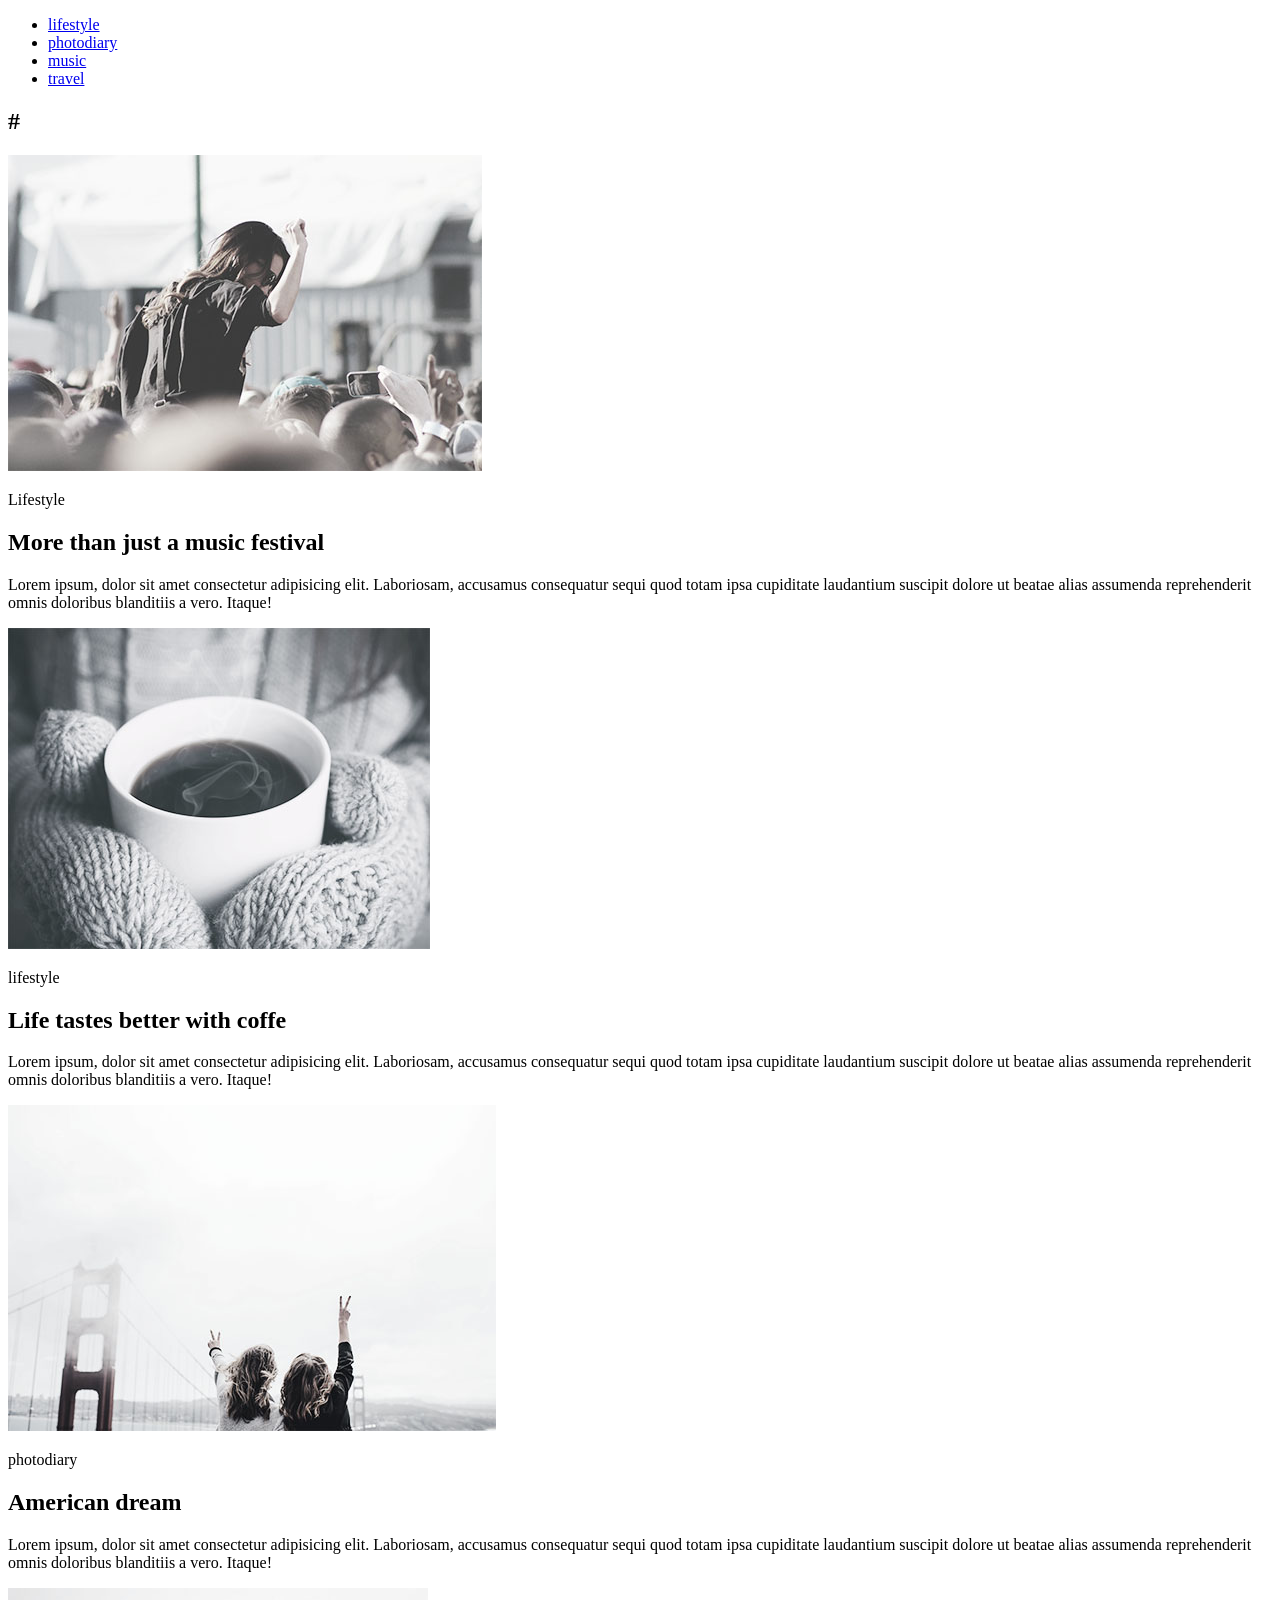
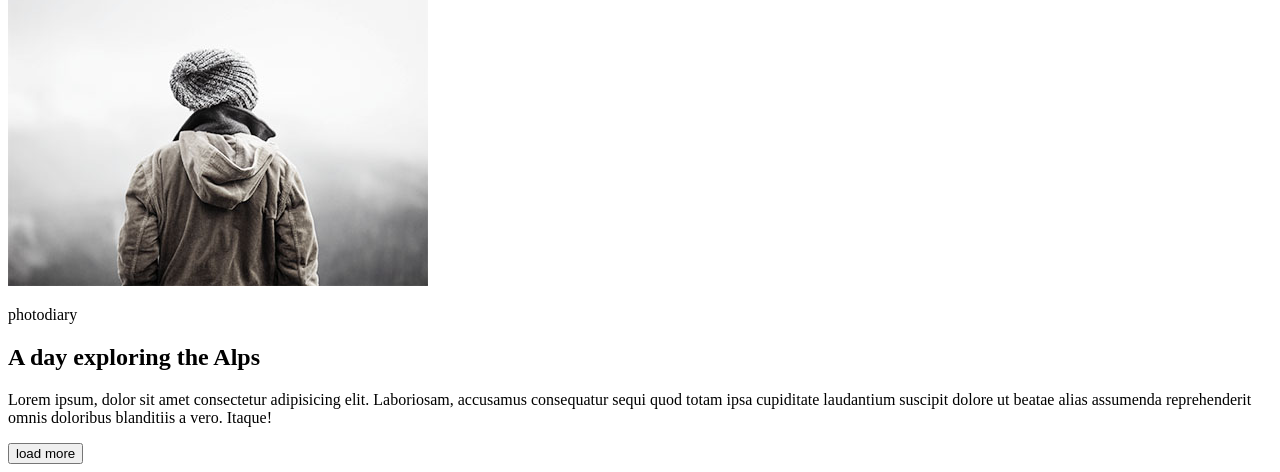
==== index.html @ 5ddc7920 "work on the bugs" ====
<!DOCTYPE html>
<html lang="en">
<head>
    <meta charset="UTF-8">
    <meta name="viewport" content="width=device-width, initial-scale=1.0">
    <meta http-equiv="X-UA-Compatible" content="ie=edge">
    <title>Homework01</title>
</head>
<body>
    <header>
        <nav>
            <ul>
                <li class="list-item"><a href="#" class="list-link">lifestyle</a></li>
                <li class="list-item"><a href="#" class="list-link">photodiary</a></li>
                <li class="list-item"><a href="#" class="list-link">music</a></li>
                <li class="list-item"><a href="#" class="list-link">travel</a></li> 
            </ul>
        </nav>
    </header>
    <main>
        <section> <h2>#</h2>
            <article>
                <img src="img/1.jpg" alt="a girl on the shoulders of a guy on a music festival">
                <p>Lifestyle</p>
                <h2>More than just a music festival</h2>
                <p>Lorem ipsum, dolor sit amet consectetur adipisicing elit. Laboriosam, accusamus consequatur sequi quod totam ipsa cupiditate laudantium suscipit dolore ut beatae alias assumenda reprehenderit omnis doloribus blanditiis a vero. Itaque!</p>
             </article>
            <article>
                <img src="img/2.jpg" alt="a cup of hot coffee">
                <p>lifestyle</p>
                <h2>Life tastes better with coffe</h2>
                <p>Lorem ipsum, dolor sit amet consectetur adipisicing elit. Laboriosam, accusamus consequatur sequi quod totam ipsa cupiditate laudantium suscipit dolore ut beatae alias assumenda reprehenderit omnis doloribus blanditiis a vero. Itaque!</p>
             </article>
             <article>
                <img src="img/3.jpg" alt="two girls in front of the bridge">
                <p>photodiary</p>
                <h2>American dream</h2>
                <p>Lorem ipsum, dolor sit amet consectetur adipisicing elit. Laboriosam, accusamus consequatur sequi quod totam ipsa cupiditate laudantium suscipit dolore ut beatae alias assumenda reprehenderit omnis doloribus blanditiis a vero. Itaque!</p>
             </article>
             <article>
                <img src="img/4.jpg" alt="a snapshot of a man from the back">
                <p>photodiary</p>
                <h2>A day exploring the Alps</h2>
                <p>Lorem ipsum, dolor sit amet consectetur adipisicing elit. Laboriosam, accusamus consequatur sequi quod totam ipsa cupiditate laudantium suscipit dolore ut beatae alias assumenda reprehenderit omnis doloribus blanditiis a vero. Itaque!</p>
             </article>
        </section>
        <button>load more</button>
    </main>
    
</body>
</html>
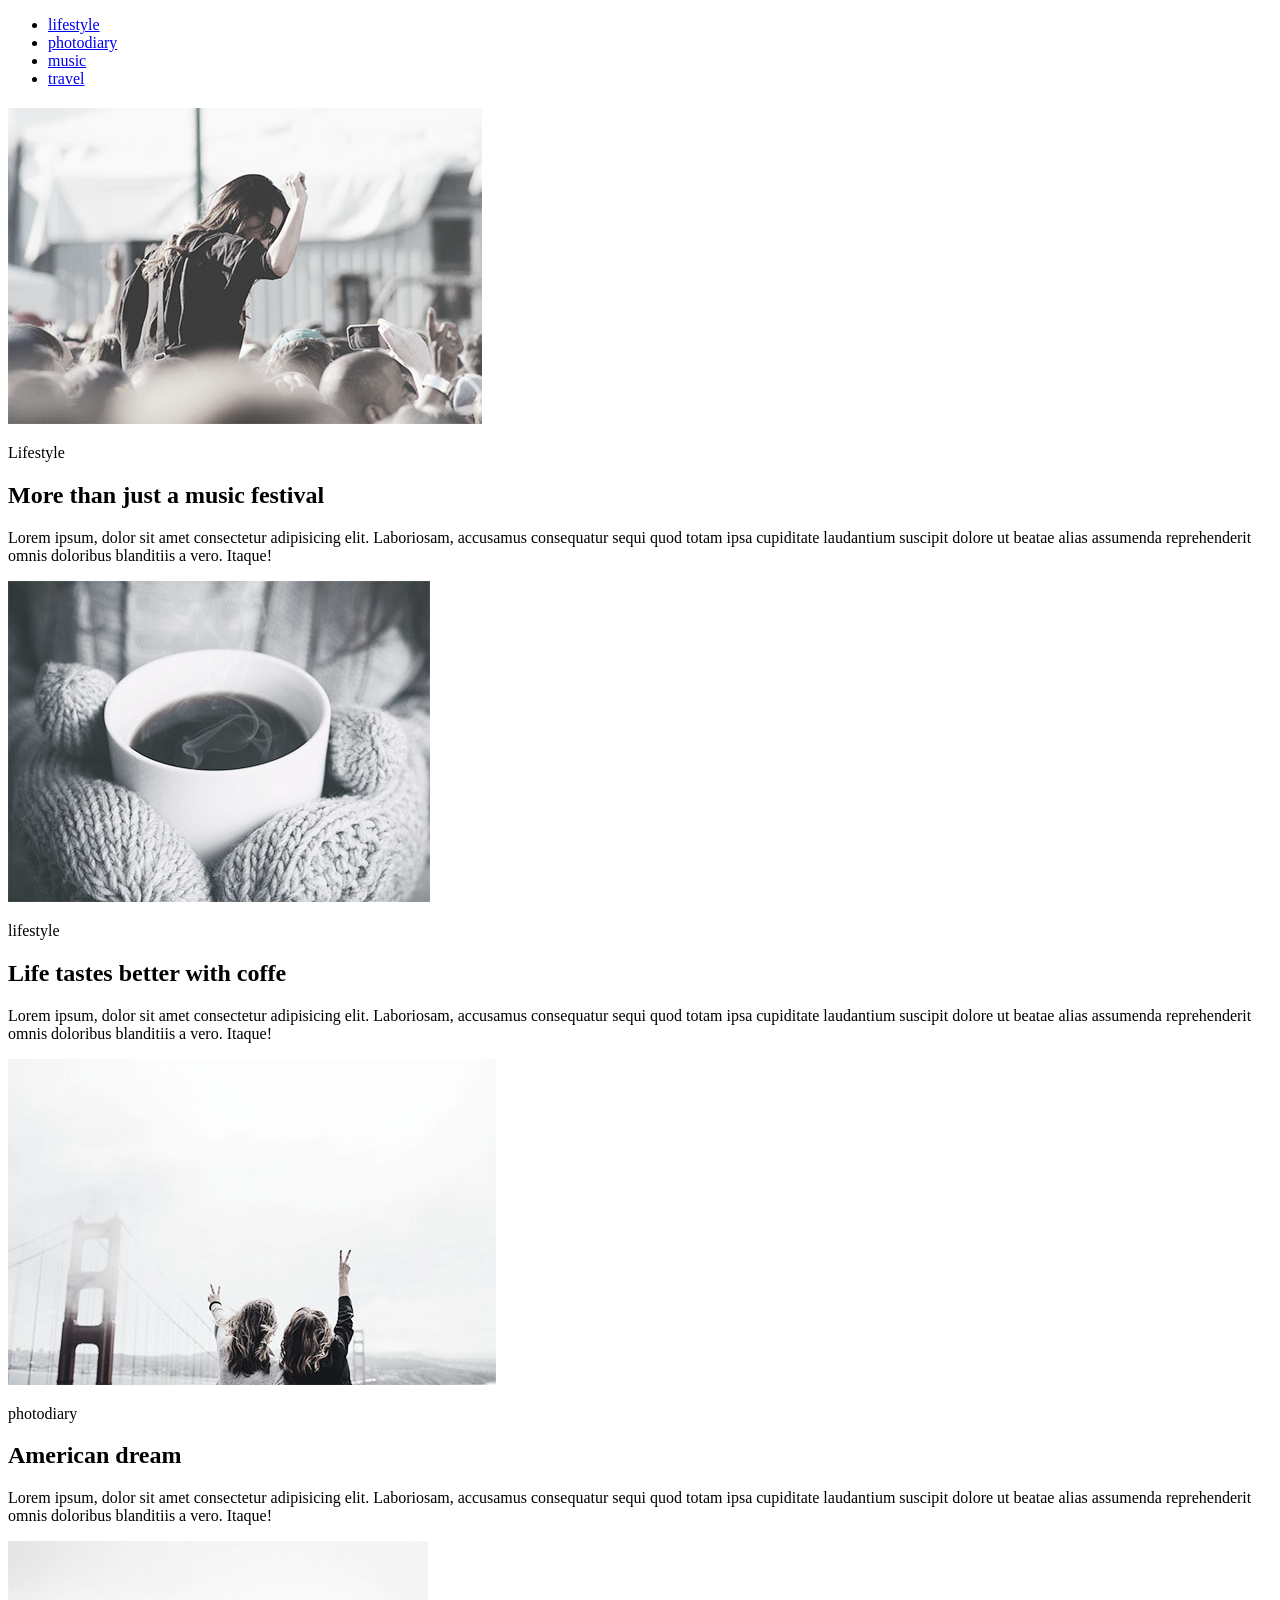
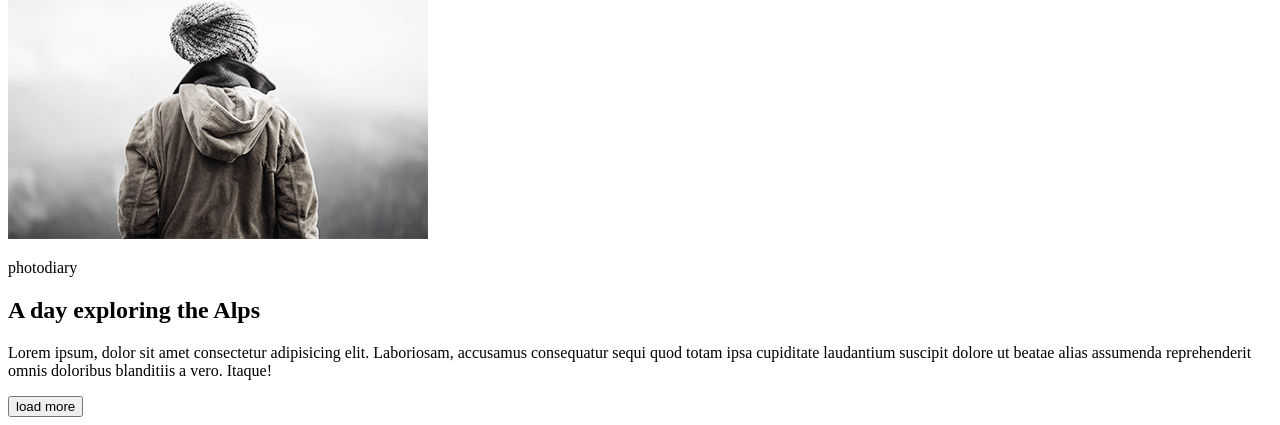
==== commit 5ad61867: "work on the bugs of the bugs" ====
--- a/index.html
+++ b/index.html
@@ -18,7 +18,7 @@
         </nav>
     </header>
     <main>
-        <section> <h2>#</h2>
+        <section> <h2></h2>
             <article>
                 <img src="img/1.jpg" alt="a girl on the shoulders of a guy on a music festival">
                 <p>Lifestyle</p>
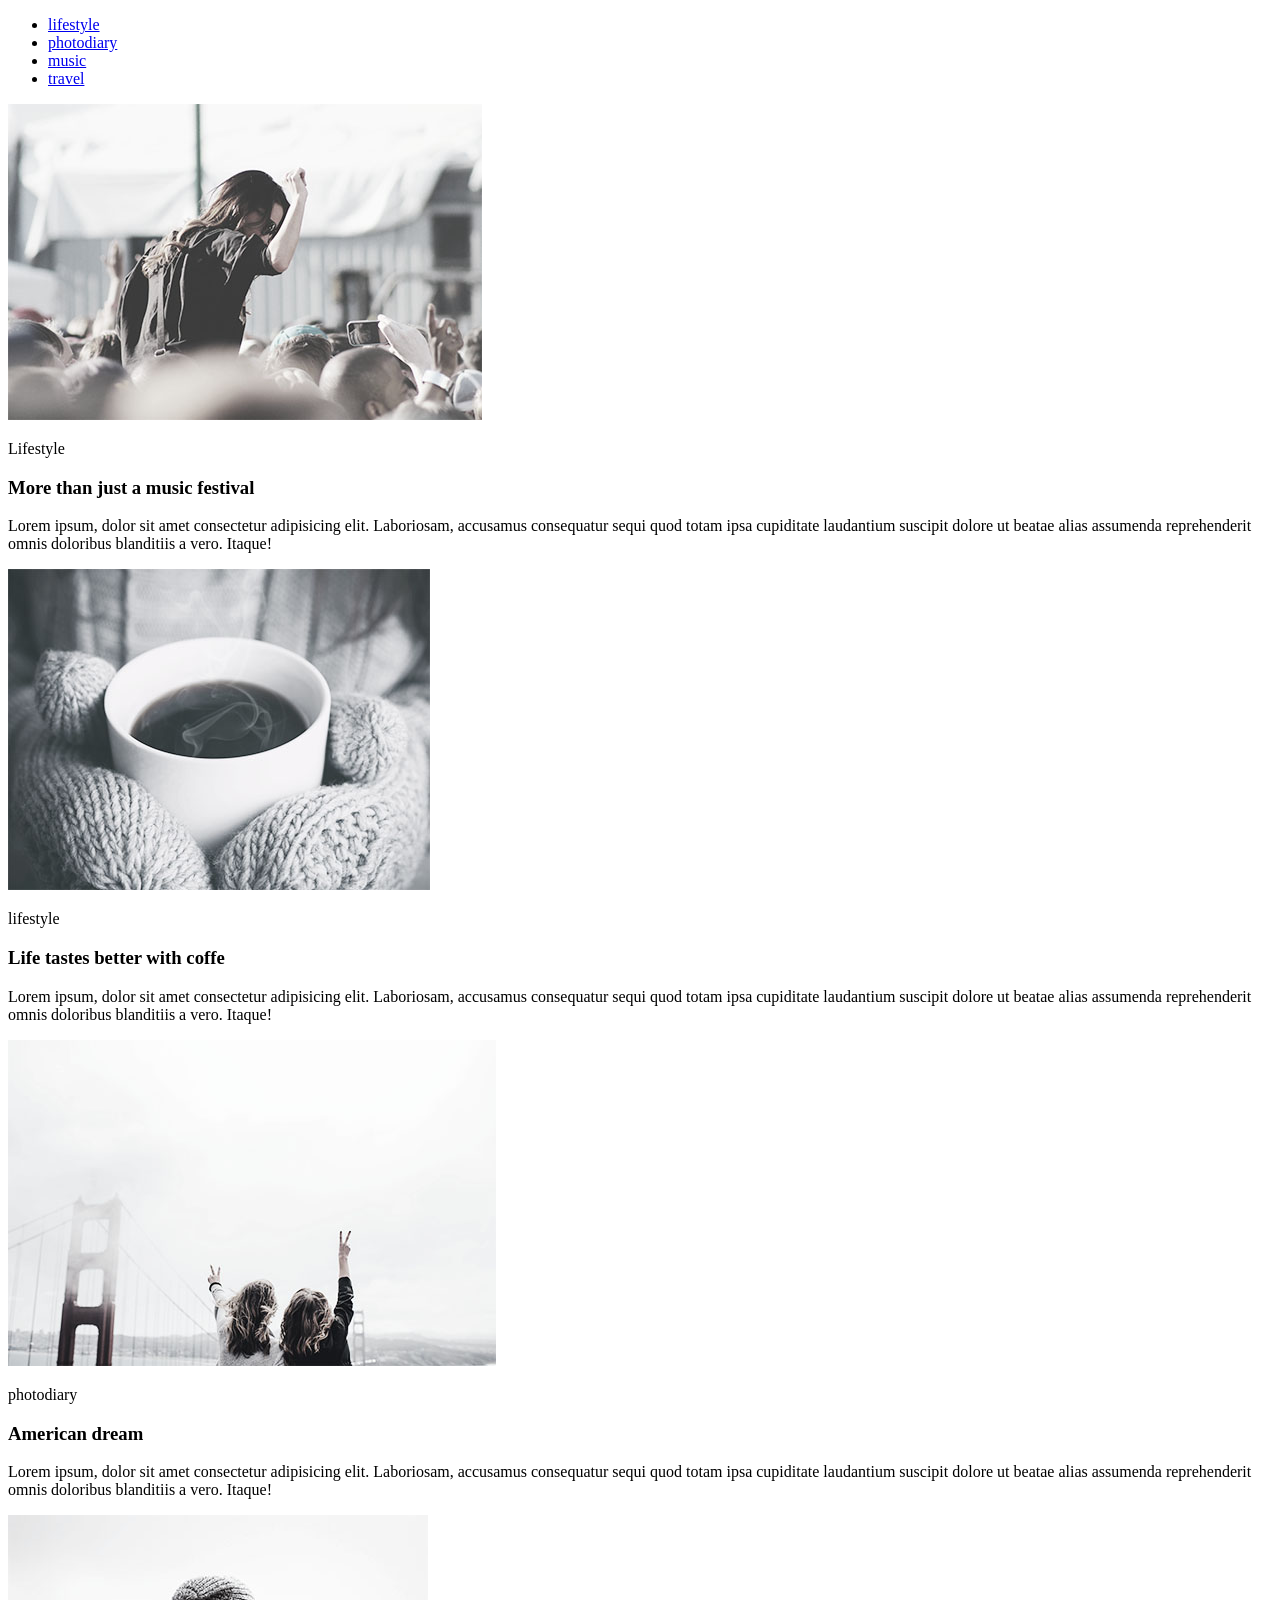
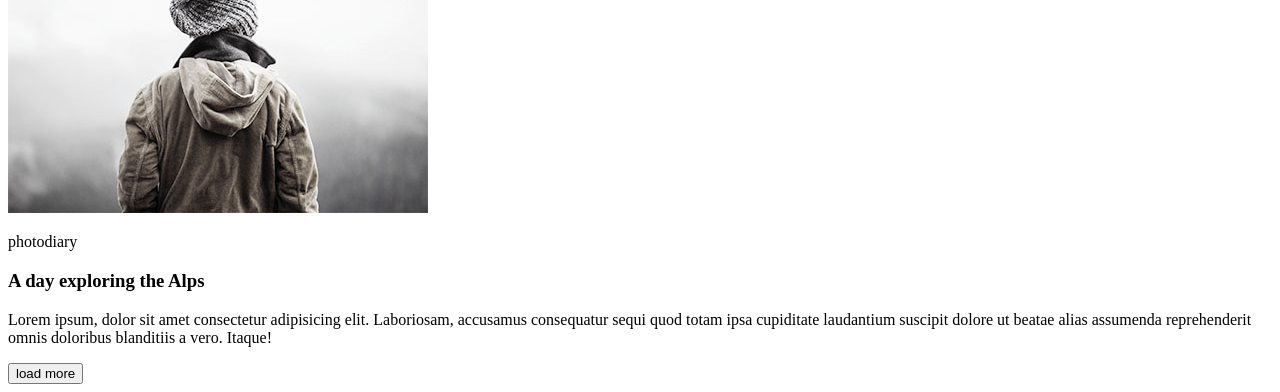
==== commit 3fed19b0: "last chages" ====
--- a/index.html
+++ b/index.html
@@ -2,6 +2,7 @@
 <html lang="en">
 <head>
     <meta charset="UTF-8">
+    <link href="/styles/style.css" rel="stylesheet">
     <meta name="viewport" content="width=device-width, initial-scale=1.0">
     <meta http-equiv="X-UA-Compatible" content="ie=edge">
     <title>Homework01</title>
@@ -18,31 +19,32 @@
         </nav>
     </header>
     <main>
-        <section> <h2></h2>
-            <article>
-                <img src="img/1.jpg" alt="a girl on the shoulders of a guy on a music festival">
-                <p>Lifestyle</p>
-                <h2>More than just a music festival</h2>
-                <p>Lorem ipsum, dolor sit amet consectetur adipisicing elit. Laboriosam, accusamus consequatur sequi quod totam ipsa cupiditate laudantium suscipit dolore ut beatae alias assumenda reprehenderit omnis doloribus blanditiis a vero. Itaque!</p>
-             </article>
-            <article>
-                <img src="img/2.jpg" alt="a cup of hot coffee">
-                <p>lifestyle</p>
-                <h2>Life tastes better with coffe</h2>
-                <p>Lorem ipsum, dolor sit amet consectetur adipisicing elit. Laboriosam, accusamus consequatur sequi quod totam ipsa cupiditate laudantium suscipit dolore ut beatae alias assumenda reprehenderit omnis doloribus blanditiis a vero. Itaque!</p>
-             </article>
-             <article>
-                <img src="img/3.jpg" alt="two girls in front of the bridge">
-                <p>photodiary</p>
-                <h2>American dream</h2>
-                <p>Lorem ipsum, dolor sit amet consectetur adipisicing elit. Laboriosam, accusamus consequatur sequi quod totam ipsa cupiditate laudantium suscipit dolore ut beatae alias assumenda reprehenderit omnis doloribus blanditiis a vero. Itaque!</p>
-             </article>
-             <article>
-                <img src="img/4.jpg" alt="a snapshot of a man from the back">
-                <p>photodiary</p>
-                <h2>A day exploring the Alps</h2>
-                <p>Lorem ipsum, dolor sit amet consectetur adipisicing elit. Laboriosam, accusamus consequatur sequi quod totam ipsa cupiditate laudantium suscipit dolore ut beatae alias assumenda reprehenderit omnis doloribus blanditiis a vero. Itaque!</p>
-             </article>
+        <section> 
+            <h2 class="title visually-hidden">Title</h2>
+                <article>
+                    <img src="img/1.jpg" alt="a girl on the shoulders of a guy on a music festival">
+                    <p>Lifestyle</p>
+                    <h3>More than just a music festival</h3>
+                    <p>Lorem ipsum, dolor sit amet consectetur adipisicing elit. Laboriosam, accusamus consequatur sequi quod totam ipsa cupiditate laudantium suscipit dolore ut beatae alias assumenda reprehenderit omnis doloribus blanditiis a vero. Itaque!</p>
+                </article>
+                <article>
+                    <img src="img/2.jpg" alt="a cup of hot coffee">
+                    <p>lifestyle</p>
+                    <h3>Life tastes better with coffe</h3>
+                    <p>Lorem ipsum, dolor sit amet consectetur adipisicing elit. Laboriosam, accusamus consequatur sequi quod totam ipsa cupiditate laudantium suscipit dolore ut beatae alias assumenda reprehenderit omnis doloribus blanditiis a vero. Itaque!</p>
+                </article>
+                <article>
+                    <img src="img/3.jpg" alt="two girls in front of the bridge">
+                    <p>photodiary</p>
+                    <h3>American dream</h3>
+                    <p>Lorem ipsum, dolor sit amet consectetur adipisicing elit. Laboriosam, accusamus consequatur sequi quod totam ipsa cupiditate laudantium suscipit dolore ut beatae alias assumenda reprehenderit omnis doloribus blanditiis a vero. Itaque!</p>
+                </article>
+                <article>
+                    <img src="img/4.jpg" alt="a snapshot of a man from the back">
+                    <p>photodiary</p>
+                    <h3>A day exploring the Alps</h3>
+                    <p>Lorem ipsum, dolor sit amet consectetur adipisicing elit. Laboriosam, accusamus consequatur sequi quod totam ipsa cupiditate laudantium suscipit dolore ut beatae alias assumenda reprehenderit omnis doloribus blanditiis a vero. Itaque!</p>
+                </article>
         </section>
         <button>load more</button>
     </main>
--- a/styles/style.css
+++ b/styles/style.css
@@ -0,0 +1,10 @@
+
+.visually-hidden {
+	position: absolute;
+	clip: rect(1px, 1px, 1px, 1px);
+	padding: 0;
+	border: 0;
+	height: 1px; 
+	width: 1px; 
+	overflow: hidden;
+}
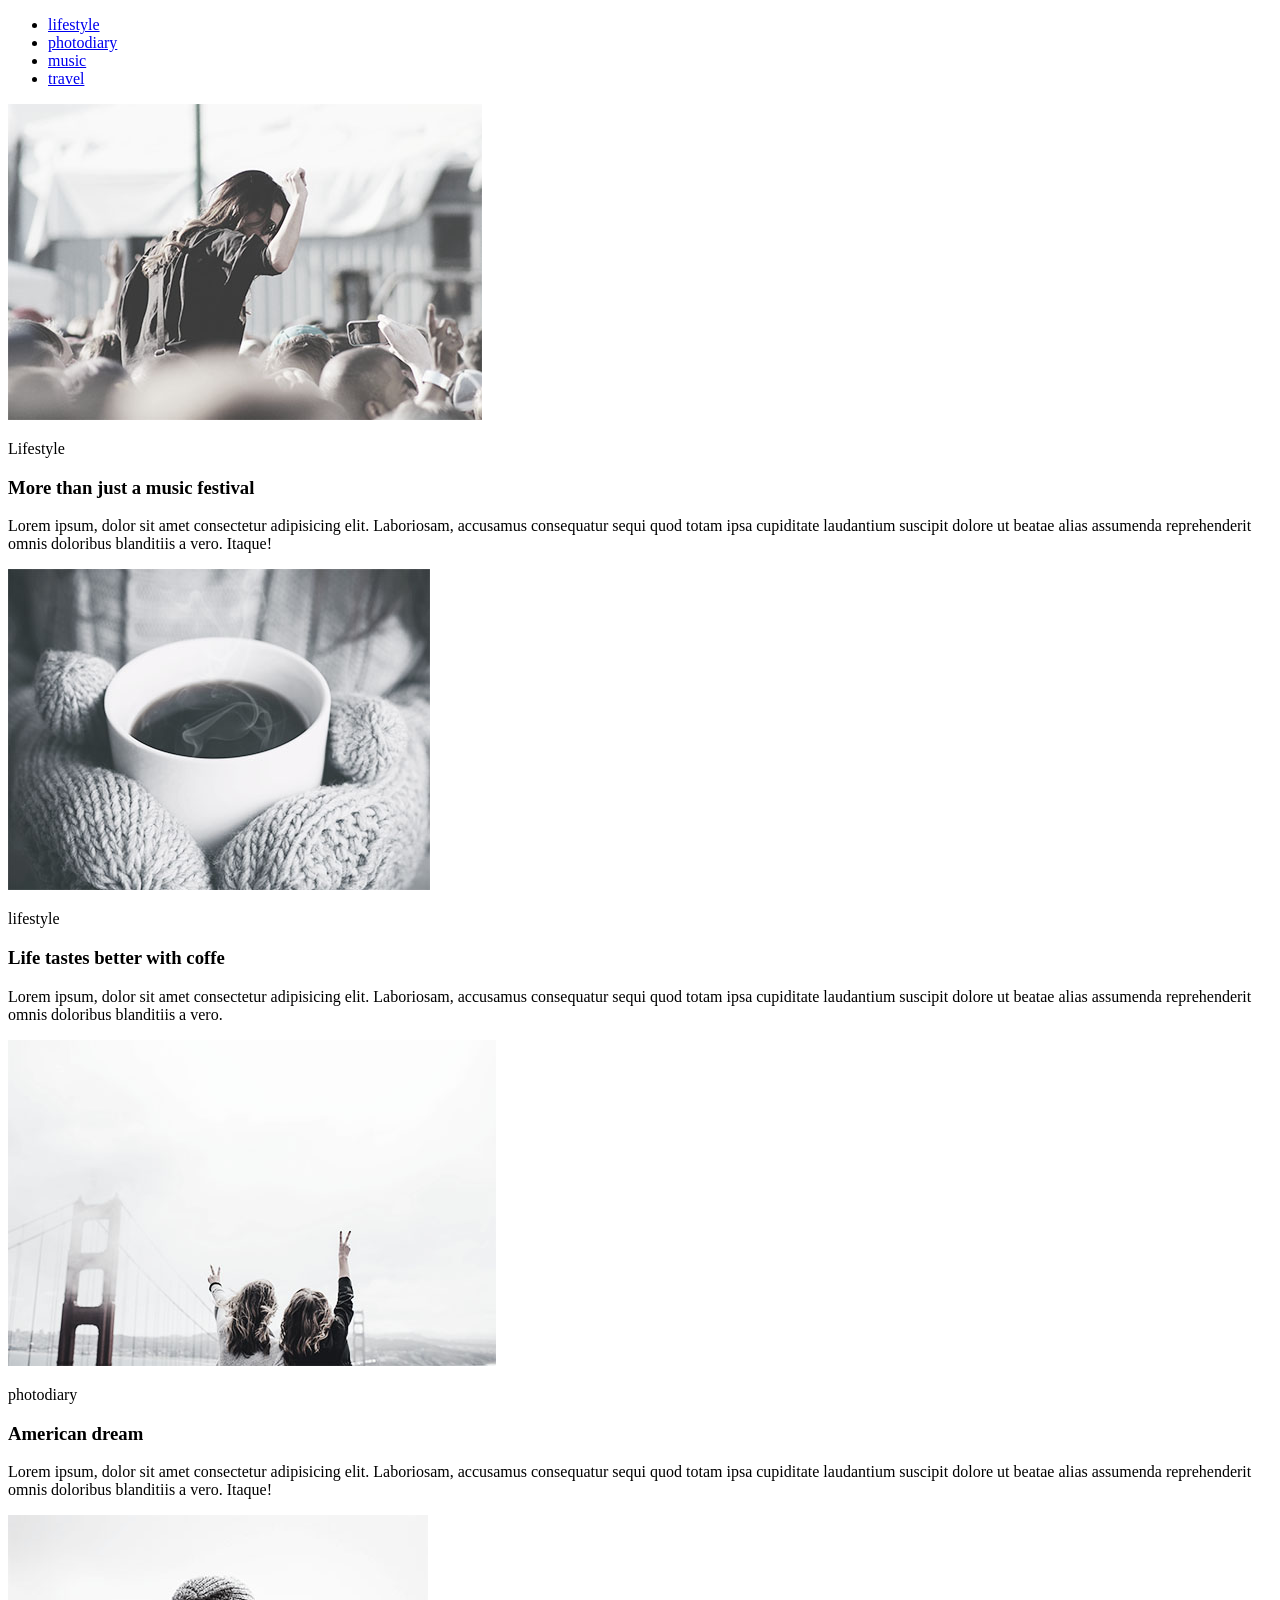
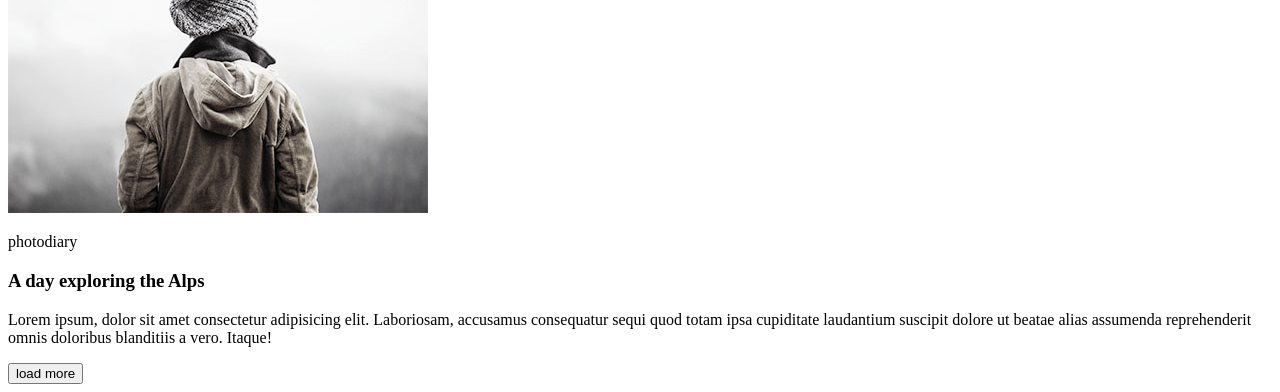
==== commit 678a567e: "111" ====
--- a/index.html
+++ b/index.html
@@ -2,7 +2,7 @@
 <html lang="en">
 <head>
     <meta charset="UTF-8">
-    <link href="/styles/style.css" rel="stylesheet">
+    <link rel="stylesheet" href="css/style.css" >
     <meta name="viewport" content="width=device-width, initial-scale=1.0">
     <meta http-equiv="X-UA-Compatible" content="ie=edge">
     <title>Homework01</title>
@@ -31,7 +31,7 @@
                     <img src="img/2.jpg" alt="a cup of hot coffee">
                     <p>lifestyle</p>
                     <h3>Life tastes better with coffe</h3>
-                    <p>Lorem ipsum, dolor sit amet consectetur adipisicing elit. Laboriosam, accusamus consequatur sequi quod totam ipsa cupiditate laudantium suscipit dolore ut beatae alias assumenda reprehenderit omnis doloribus blanditiis a vero. Itaque!</p>
+                    <p>Lorem ipsum, dolor sit amet consectetur adipisicing elit. Laboriosam, accusamus consequatur sequi quod totam ipsa cupiditate laudantium suscipit dolore ut beatae alias assumenda reprehenderit omnis doloribus blanditiis a vero.</p>
                 </article>
                 <article>
                     <img src="img/3.jpg" alt="two girls in front of the bridge">
--- a/css/style.css
+++ b/css/style.css
@@ -0,0 +1,10 @@
+
+.visually-hidden {
+	position: absolute;
+	clip: rect(1px, 1px, 1px, 1px);
+	padding: 0;
+	border: 0;
+	height: 1px; 
+	width: 1px; 
+	overflow: hidden;
+}
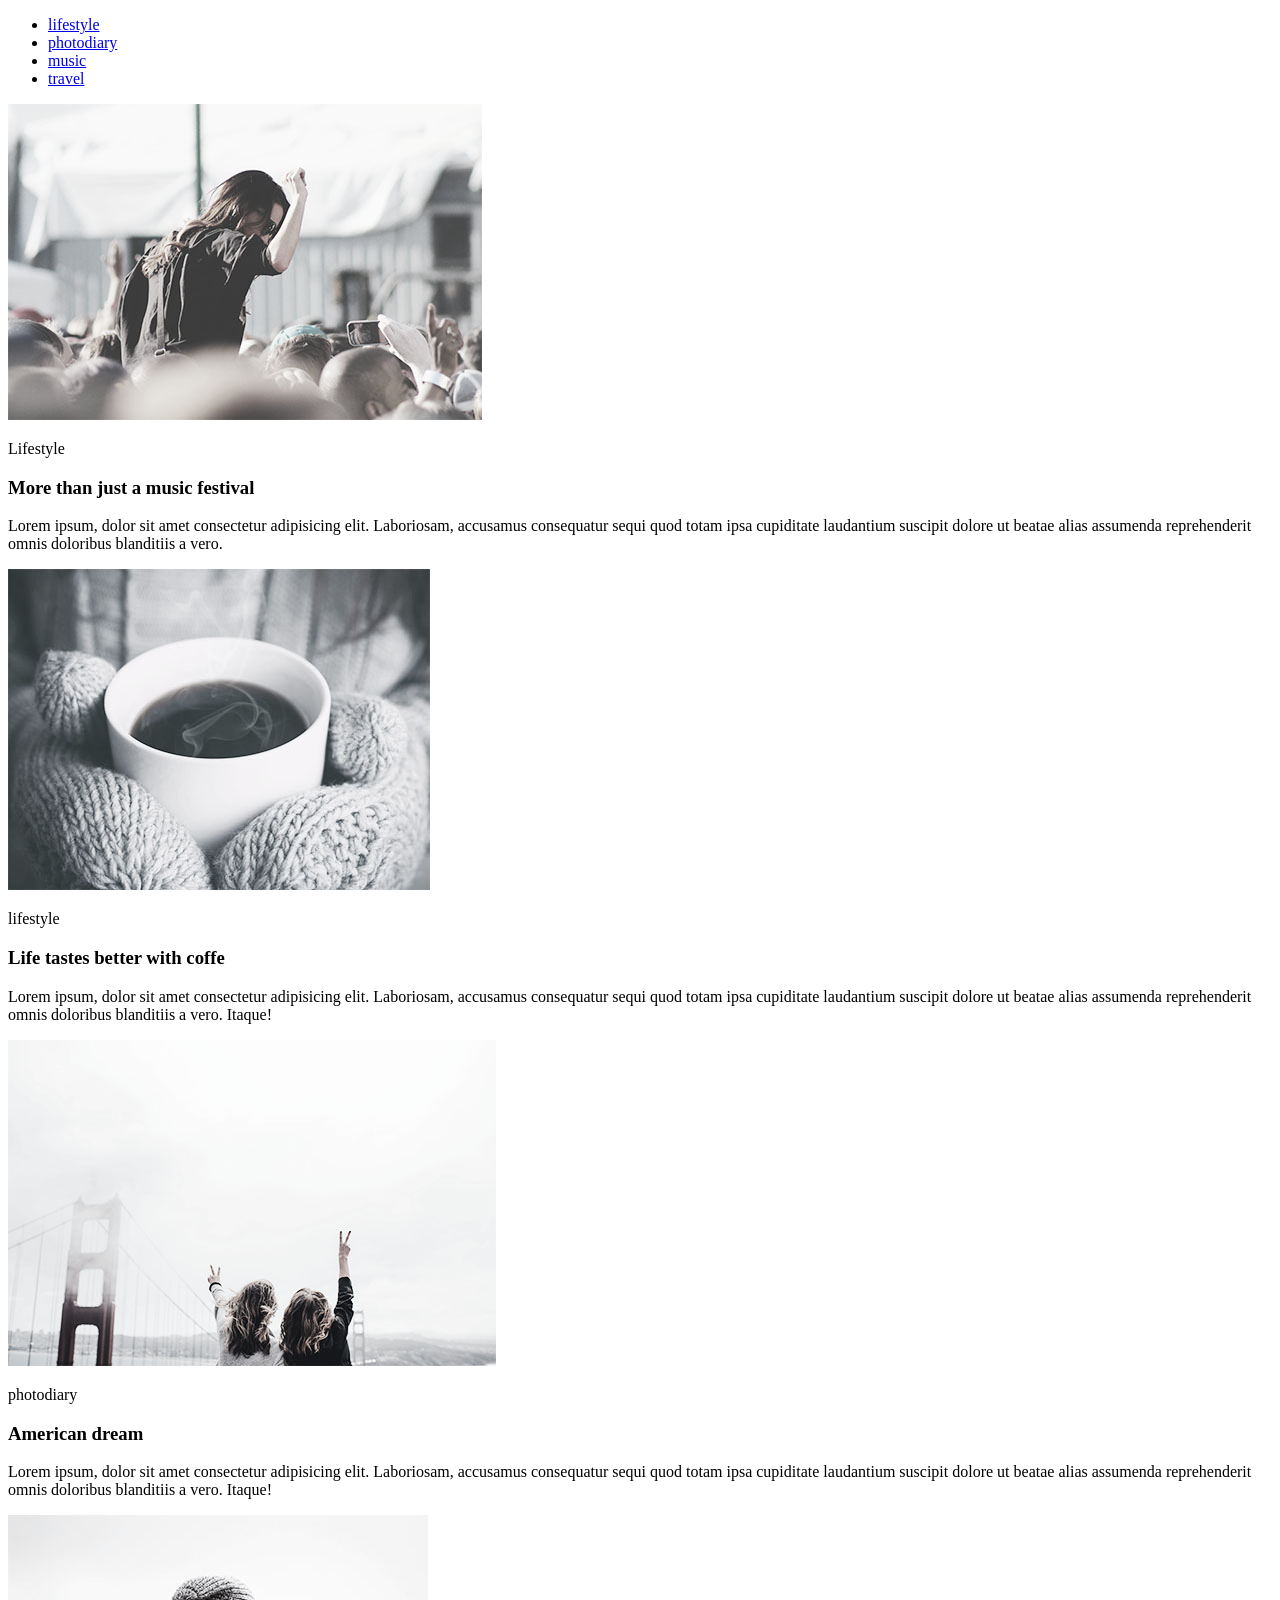
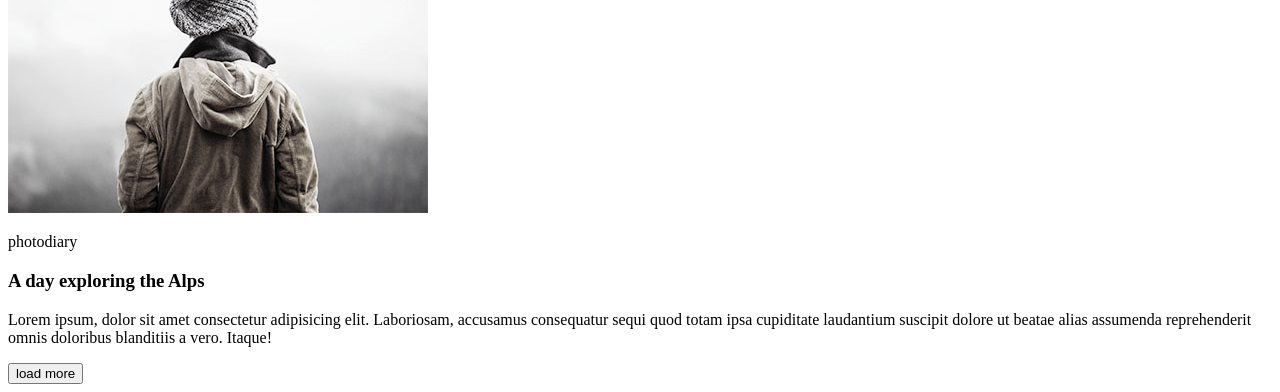
==== commit 9d2704dd: "1324" ====
--- a/index.html
+++ b/index.html
@@ -25,13 +25,15 @@
                     <img src="img/1.jpg" alt="a girl on the shoulders of a guy on a music festival">
                     <p>Lifestyle</p>
                     <h3>More than just a music festival</h3>
-                    <p>Lorem ipsum, dolor sit amet consectetur adipisicing elit. Laboriosam, accusamus consequatur sequi quod totam ipsa cupiditate laudantium suscipit dolore ut beatae alias assumenda reprehenderit omnis doloribus blanditiis a vero. Itaque!</p>
+                    <p>Lorem ipsum, dolor sit amet consectetur adipisicing elit. Laboriosam, accusamus consequatur sequi quod totam ipsa cupiditate laudantium suscipit dolore ut beatae alias assumenda reprehenderit omnis doloribus blanditiis a vero.
+                        
+                    </p>
                 </article>
                 <article>
                     <img src="img/2.jpg" alt="a cup of hot coffee">
                     <p>lifestyle</p>
                     <h3>Life tastes better with coffe</h3>
-                    <p>Lorem ipsum, dolor sit amet consectetur adipisicing elit. Laboriosam, accusamus consequatur sequi quod totam ipsa cupiditate laudantium suscipit dolore ut beatae alias assumenda reprehenderit omnis doloribus blanditiis a vero.</p>
+                    <p>Lorem ipsum, dolor sit amet consectetur adipisicing elit. Laboriosam, accusamus consequatur sequi quod totam ipsa cupiditate laudantium suscipit dolore ut beatae alias assumenda reprehenderit omnis doloribus blanditiis a vero. Itaque!</p>
                 </article>
                 <article>
                     <img src="img/3.jpg" alt="two girls in front of the bridge">
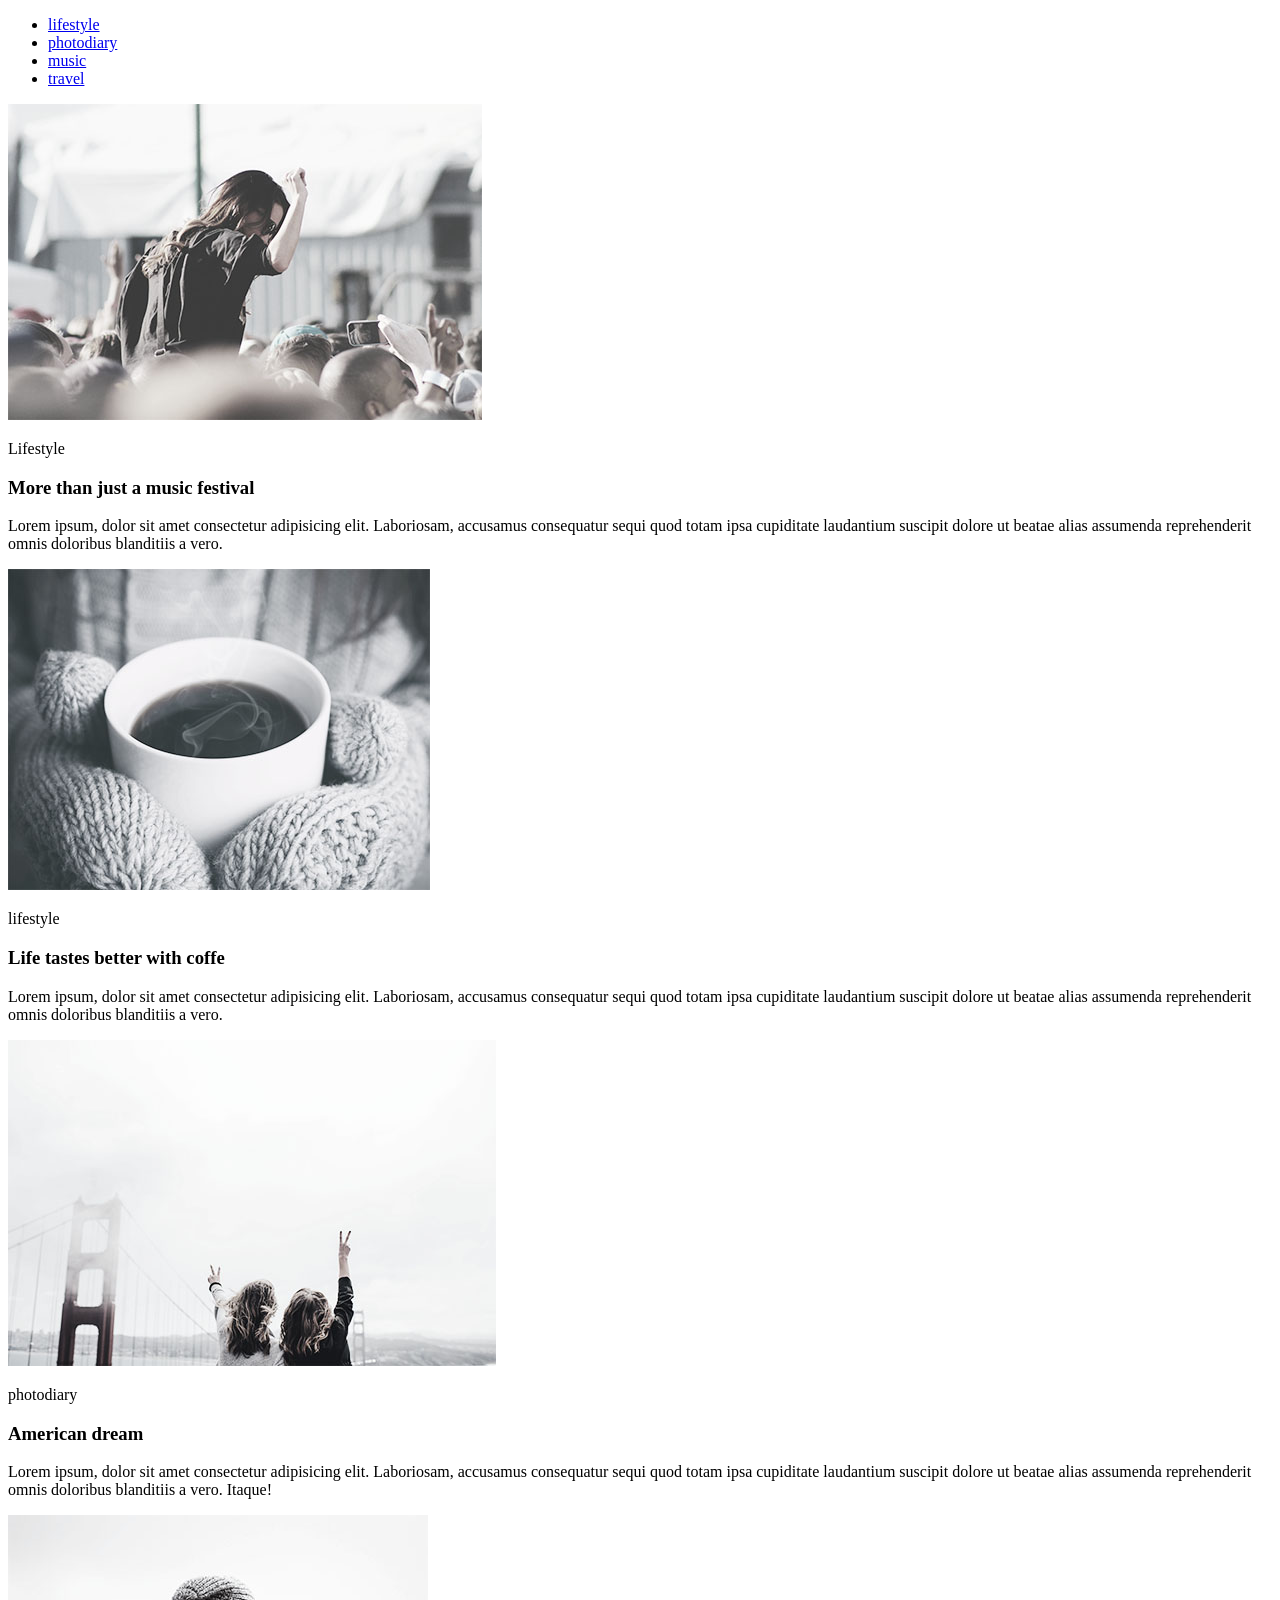
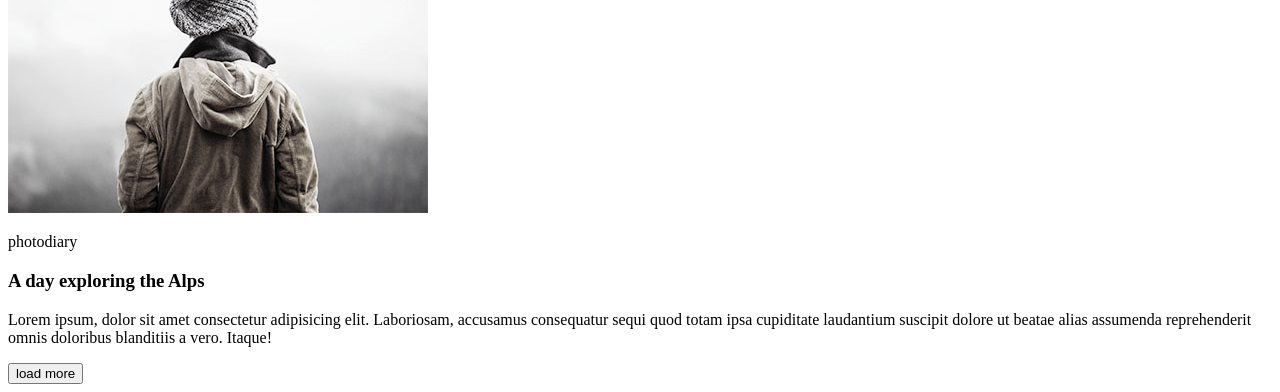
==== commit a7fbcf1b: "Merge pull request #1 from amyshchyshen/anton/second-section 111" ====
--- a/index.html
+++ b/index.html
@@ -33,7 +33,7 @@
                     <img src="img/2.jpg" alt="a cup of hot coffee">
                     <p>lifestyle</p>
                     <h3>Life tastes better with coffe</h3>
-                    <p>Lorem ipsum, dolor sit amet consectetur adipisicing elit. Laboriosam, accusamus consequatur sequi quod totam ipsa cupiditate laudantium suscipit dolore ut beatae alias assumenda reprehenderit omnis doloribus blanditiis a vero. Itaque!</p>
+                    <p>Lorem ipsum, dolor sit amet consectetur adipisicing elit. Laboriosam, accusamus consequatur sequi quod totam ipsa cupiditate laudantium suscipit dolore ut beatae alias assumenda reprehenderit omnis doloribus blanditiis a vero.</p>
                 </article>
                 <article>
                     <img src="img/3.jpg" alt="two girls in front of the bridge">
